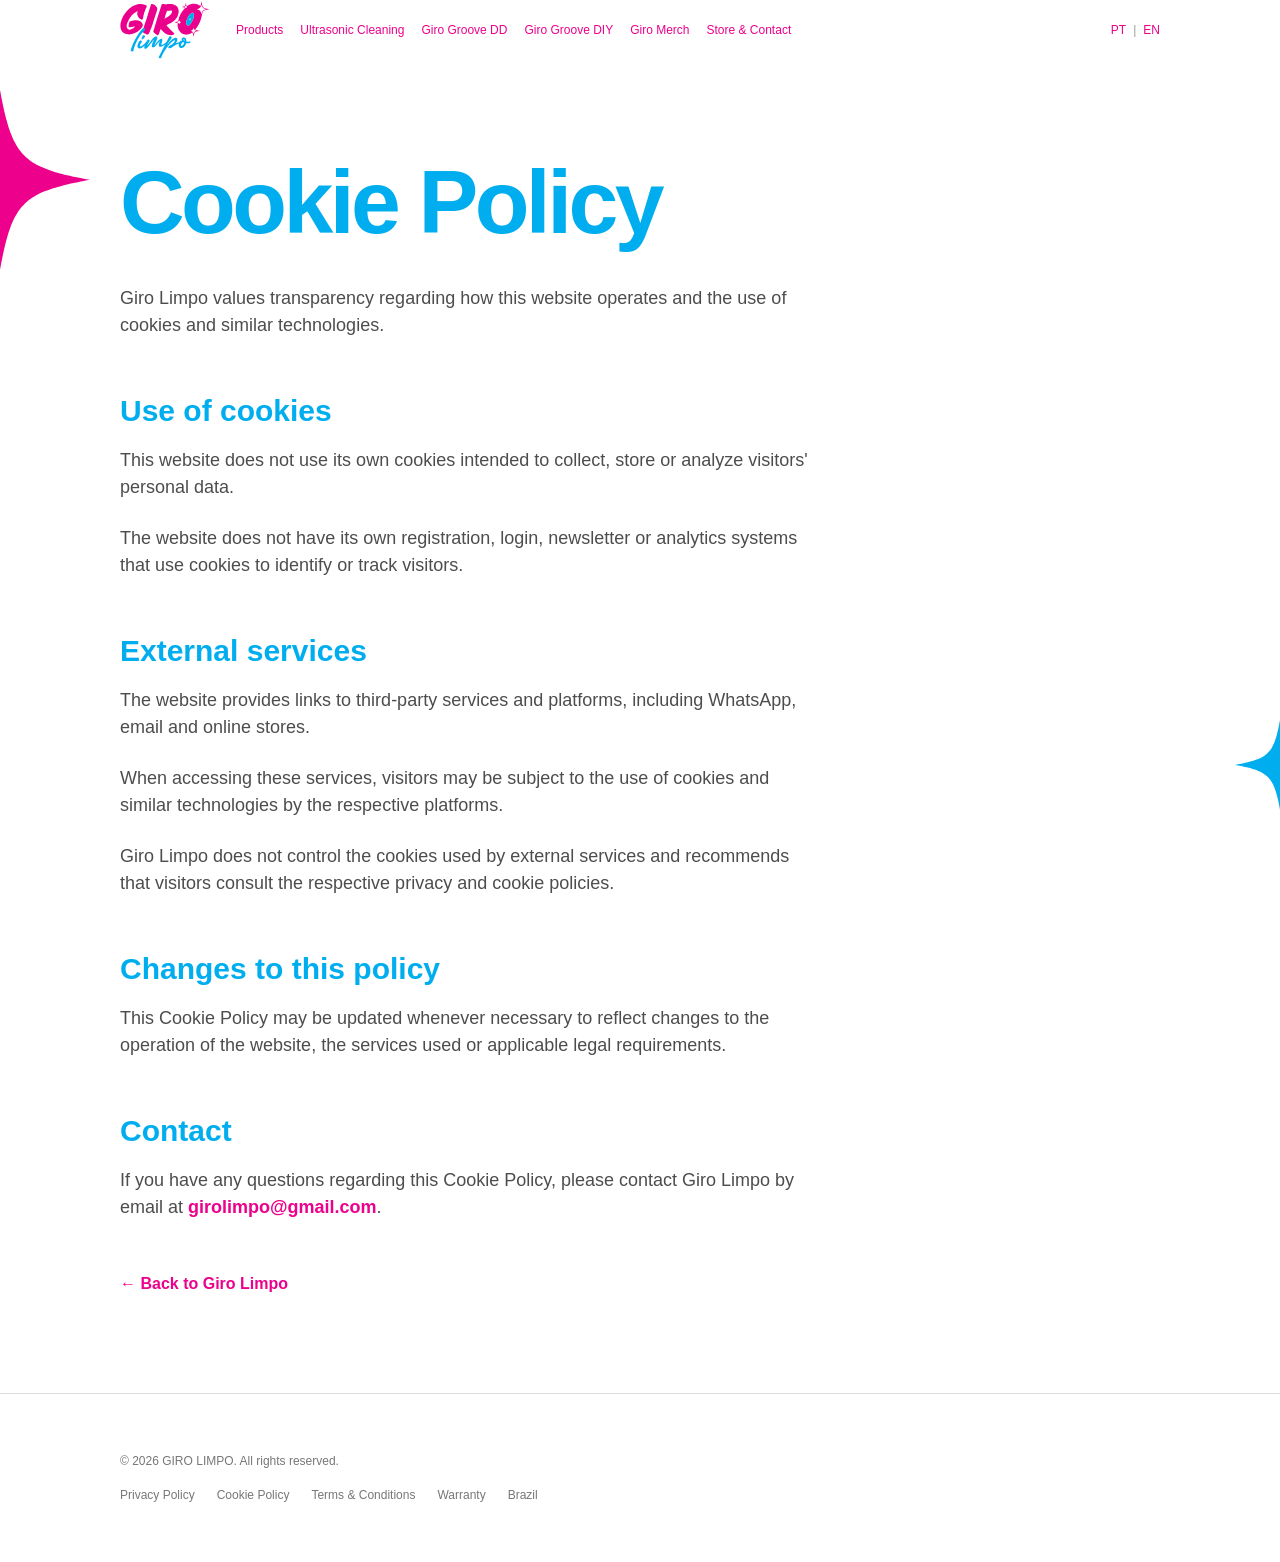
==== cookies-en.html @ 2793e842 "Add files via upload" ====
<!DOCTYPE html>

<html lang="en">

<head>
    <meta charset="UTF-8">
    <meta name="viewport" content="width=device-width, initial-scale=1.0">

<title>Cookie Policy — Giro Limpo</title>

<meta name="description" content="Cookie Policy of Giro Limpo.">

<link rel="stylesheet" href="css/style.css">

<style>

    .legal-page {
        width: 100%;
        max-width: 1200px;
        margin: 0;
        padding: 100px 120px;
    }

    .legal-page h1 {
        margin: 0 0 40px;
        color: #00AEEF;
        font-size: clamp(40px, 7vw, 100px);
        font-weight: 700;
        line-height: 0.95;
        letter-spacing: -0.04em;
    }

    .legal-page h2 {
        margin: 55px 0 20px;
        color: #00AEEF;
        font-size: 30px;
        font-weight: 700;
        line-height: 1.1;
    }

    .legal-page p {
        max-width: 700px;
        margin: 0 0 24px;
        color: #4d4d4d;
        font-size: 18px;
        font-weight: 400;
        line-height: 1.5;
    }

    .legal-page a {
        color: #EC008C;
        text-decoration: none;
        font-weight: 700;
    }

    .legal-page a:hover {
        color: #00AEEF;
    }

    .legal-back {
        display: inline-block;
        margin-top: 30px;
        color: #EC008C;
        font-size: 16px;
        font-weight: 700;
        text-decoration: none;
    }

    @media (max-width: 1200px) {

        .legal-page {
            padding: 80px 40px;
        }

    }

    @media (max-width: 600px) {

        .legal-page {
            padding: 60px 18px;
        }

        .legal-page h1 {
            font-size: clamp(40px, 14vw, 70px);
        }

        .legal-page h2 {
            font-size: 25px;
        }

        .legal-page p {
            font-size: 16px;
        }

    }

</style>

</head>

<body>

<div class="giro-stars" aria-hidden="true">
    <div class="giro-star giro-star-1"></div>
    <div class="giro-star giro-star-2"></div>
</div>

<header class="site-header">

<div class="header-left">

<a href="index-en.html" class="logo" aria-label="Giro Limpo">
    <img src="img/logo.svg" alt="Giro Limpo">
</a>

<nav class="main-nav">


<a href="index-en.html#produtos">Products</a>
<a href="index-en.html#ultrassom">Ultrasonic Cleaning</a>
<a href="index-en.html#giro-groove-dd">Giro Groove DD</a>
<a href="index-en.html#giro-groove-diy">Giro Groove DIY</a>
<a href="index-en.html#giro-merch">Giro Merch</a>
<a href="index-en.html#loja-contato">Store & Contact</a>


</nav>

</div>

<div class="language-switch">

<a href="cookies.html">PT</a> <span>|</span> <a href="cookies-en.html">EN</a>

</div>

</header>

<main>

<section class="legal-page">

<h1>Cookie Policy</h1>

<p>
    Giro Limpo values transparency regarding how this website
    operates and the use of cookies and similar technologies.
</p>

<h2>Use of cookies</h2>

<p>
    This website does not use its own cookies intended to collect,
    store or analyze visitors' personal data.
</p>

<p>
    The website does not have its own registration, login,
    newsletter or analytics systems that use cookies to identify
    or track visitors.
</p>

<h2>External services</h2>

<p>
    The website provides links to third-party services and
    platforms, including WhatsApp, email and online stores.
</p>

<p>
    When accessing these services, visitors may be subject to
    the use of cookies and similar technologies by the respective
    platforms.
</p>

<p>
    Giro Limpo does not control the cookies used by external
    services and recommends that visitors consult the respective
    privacy and cookie policies.
</p>

<h2>Changes to this policy</h2>

<p>
    This Cookie Policy may be updated whenever necessary to reflect
    changes to the operation of the website, the services used or
    applicable legal requirements.
</p>

<h2>Contact</h2>

<p>
    If you have any questions regarding this Cookie Policy,
    please contact Giro Limpo by email at
    <a href="mailto:girolimpo@gmail.com">girolimpo@gmail.com</a>.
</p>

<a href="index-en.html" class="legal-back">
    ← Back to Giro Limpo
</a>

</section>

</main>

<footer class="site-footer">

<p>
    © 2026 GIRO LIMPO. All rights reserved.
</p>

<div class="footer-links">

<a href="privacy.html">Privacy Policy</a> <a href="cookies-en.html">Cookie Policy</a> <a href="terms.html">Terms & Conditions</a> <a href="warranty.html">Warranty</a>

<span>Brazil</span>

</div>

</footer>

</body>

</html>
---- css/style.css ----
* {
  box-sizing: border-box;
}

html {
  scroll-behavior: smooth;
  width: 100%;
  max-width: 100%;
  overflow-x: hidden;
}

body {
  margin: 0;
  padding: 60px 0 0 0;
  width: 100%;
  max-width: 100%;
  background: #ffffff;
  color: #333333;
  font-family: Arial, Helvetica, sans-serif;
  overflow-x: hidden;
}


/* =========================================================
   CABEÇALHO — DESKTOP
   ========================================================= */

.site-header {
  position: fixed;
  top: 0;
  left: 0;
  z-index: 1000;
  width: 100%;
  height: 60px;
  display: flex;
  align-items: center;
  padding: 0 120px;
  background: #ffffff;
}

.logo {
  width: 90px;
  height: 34px;
  display: flex;
  align-items: center;
  flex-shrink: 0;
}

.logo img {
  display: block;
  width: 100%;
  height: auto;
}

.header-left {
  display: flex;
  align-items: center;
  min-width: 0;
  max-width: 100%;
}

.main-nav {
  display: flex;
  align-items: center;
  gap: 17px;
  margin-left: 26px;
  white-space: nowrap;
  min-width: 0;
  max-width: 100%;
}

.main-nav a {
  color: #EC008C;
  text-decoration: none;
  font-size: 12px;
  font-weight: 400;
  line-height: 1;
  white-space: nowrap;
  transition: color 0.2s ease;
}

.main-nav a:hover {
  color: #00AEEF;
}

.language-switch {
  margin-left: auto;
  display: flex;
  align-items: center;
  gap: 7px;
  white-space: nowrap;
  flex-shrink: 0;
}

.language-switch a {
  color: #EC008C;
  text-decoration: none;
  font-size: 12px;
  font-weight: 400;
}

.language-switch span {
  color: #999999;
  font-size: 12px;
}

.language-switch a:hover {
  color: #00AEEF;
}


/* =========================================================
   SEÇÕES GERAIS
   ========================================================= */

.site-section {
  width: 100%;
  min-height: 100vh;
  scroll-margin-top: 60px;
}

.video-placeholder,
.hero-video {
  width: 100%;
  max-width: 100%;
  aspect-ratio: 16 / 9;
  height: auto;
  display: block;
  background: #ffffff;
}

.hero-video {
  object-fit: contain;
}

.video-placeholder {
  position: relative;
  overflow: hidden;
}

.video-placeholder img {
  display: block;
  width: 100%;
  height: 100%;
  object-fit: cover;
  object-position: center;
  margin: 0;
  padding: 0;
}

.section-content {
  width: 100%;
  max-width: 1200px;
  margin: 0;
  padding: 100px 120px;
}

.section-content h2 {
  margin: 0 0 24px;
  color: #00AEEF;
  font-size: clamp(40px, 7vw, 100px);
  font-weight: 700;
  line-height: 0.95;
  letter-spacing: -0.04em;
}

.section-content p {
  max-width: 700px;
  margin: 0 0 24px;
  color: #4d4d4d !important;
  font-size: 20px;
  font-weight: 400;
  line-height: 1.5;
}


/* =========================================================
   PRODUTOS
   ========================================================= */

.products-grid {
  width: 100%;
  display: grid;
  grid-template-columns: repeat(4, 1fr);
  gap: 40px;
  margin-top: 70px;
}

.product-card {
  min-width: 0;
  width: 100%;
}

.product-photo {
  width: 100%;
  aspect-ratio: 1 / 1;
  display: flex;
  align-items: center;
  justify-content: center;
  overflow: hidden;
  background: #ffffff;
}

.product-photo img {
  display: block;
  width: 100%;
  height: 100%;
  max-width: 100%;
  max-height: 100%;
  object-fit: contain;
  object-position: center;
  margin: 0;
  padding: 0;
}

.product-card h3 {
  margin: 24px 0 6px;
  color: #00AEEF;
  font-size: 24px;
  font-weight: 700;
  line-height: 1;
}

.product-size {
  display: block;
  margin-bottom: 14px;
  color: #777777;
  font-size: 13px;
  font-weight: 400;
}

.product-card p {
  max-width: none;
  margin: 0;
  color: #4d4d4d !important;
  font-size: 16px;
  font-weight: 400;
  line-height: 1.45;
}

.product-tip {
  width: 100%;
  background: #EC008C;
  color: #ffffff;
}

.product-tip-content {
  width: 100%;
  max-width: 1200px;
  margin: 0;
  padding: 40px 120px;
  display: flex;
  align-items: center;
  gap: 30px;
}

.product-tip-content strong {
  flex-shrink: 0;
  font-size: 18px;
  font-weight: 700;
  letter-spacing: 0.04em;
}

.product-tip-content span {
  font-size: 18px;
  font-weight: 400;
  line-height: 1.4;
}


/* =========================================================
   PLACEHOLDERS
   ========================================================= */

.photo-placeholder,
.downloads-placeholder,
.support-placeholder,
.links-placeholder {
  width: 100%;
  min-height: 300px;
  margin-top: 60px;
  display: flex;
  align-items: center;
  justify-content: center;
  background: #eeeeee;
  color: #777777;
  font-size: 14px;
  font-weight: 400;
  letter-spacing: 0.06em;
}


/* =========================================================
   RODAPÉ
   ========================================================= */

.site-footer {
  padding: 60px 120px;
  color: #333333;
  border-top: 1px solid #dddddd;
}

.site-footer p {
  margin: 0 0 20px;
  color: #777777;
  font-size: 12px;
  font-weight: 400;
}

.footer-links {
  display: flex;
  align-items: center;
  gap: 22px;
  flex-wrap: wrap;
}

.footer-links a,
.footer-links span {
  color: #777777;
  text-decoration: none;
  font-size: 12px;
  font-weight: 400;
}

.footer-links a:hover {
  color: #EC008C;
}


/* =========================================================
   GIRO GROOVE DD
   NÃO ALTERAR
   ========================================================= */

.dd-wide-image {
  width: 100%;
  max-width: none;
  margin: 0;
  padding: 0;
  overflow: hidden;
}

.dd-wide-image img {
  display: block;
  width: 100%;
  height: auto;
  margin: 0;
  padding: 0;
}

.dd-content {
  padding-top: 100px;
}

.dd-text {
  width: 100%;
}

.dd-text p {
  max-width: 700px;
  margin: 0 0 24px;
  color: #4d4d4d !important;
  font-size: 20px;
  font-weight: 400;
  line-height: 1.5;
}

.dd-text .dd-highlight {
  margin-top: 40px;
  margin-bottom: 32px;
  color: #00AEEF !important;
  font-size: 30px;
  font-weight: 700;
  line-height: 1.15;
}


/* =========================================================
   GIRO GROOVE DIY
   ========================================================= */

.diy-content {
  padding-bottom: 110px;
}

.diy-text {
  width: 100%;
  margin-top: 55px;
}

.diy-text p {
  max-width: 700px;
  margin: 0 0 24px;
  color: #4d4d4d !important;
  font-size: 20px;
  font-weight: 400;
  line-height: 1.5;
}

.diy-actions {
  width: 100%;
  max-width: 700px;
  margin-top: 55px;
  display: flex;
  flex-direction: column;
  gap: 14px;
}


/* =========================================================
   BOTÕES PRINCIPAIS DIY
   ========================================================= */

.diy-button {
  display: inline-flex;
  align-items: center;
  justify-content: center;
  min-height: 52px;
  padding: 14px 22px;
  background: #EC008C;
  color: #ffffff;
  text-decoration: none;
  font-family: Arial, Helvetica, sans-serif;
  font-size: 16px;
  font-weight: 700;
  line-height: 1.3;
  border: 0;
  border-radius: 0;
  cursor: pointer;
  transition: background 0.2s ease;
}

.diy-button:hover {
  background: #00AEEF;
}


/* =========================================================
   ÁREA DE APOIO
   ========================================================= */

.diy-support {
  width: 100%;
  max-width: 700px;
  margin-top: 90px;
}

.diy-support h3,
.diy-license h3 {
  margin: 0 0 20px;
  color: #00AEEF;
  font-size: 30px;
  font-weight: 700;
  line-height: 1.1;
}

.diy-support p,
.diy-license p {
  max-width: 700px;
  margin: 0 0 24px;
  color: #4d4d4d !important;
  font-size: 18px;
  font-weight: 400;
  line-height: 1.5;
}


/* =========================================================
   PIX + PAYPAL
   ========================================================= */

.diy-donation {
  width: 100%;
  display: flex;
  align-items: flex-start;
  gap: 40px;
  margin-top: 40px;
}

.donation-item {
  min-width: 0;
  flex: 0 0 auto;
}

.donation-item strong {
  display: block;
  margin-bottom: 12px;
  color: #EC008C;
  font-size: 20px;
  font-weight: 700;
}


/* =========================================================
   PIX
   ========================================================= */

.pix-copy {
  display: flex;
  align-items: stretch;
  width: max-content;
  max-width: 100%;
  margin-top: 18px;
}

.pix-copy span {
  min-width: 0;
  max-width: 280px;
  padding: 14px;
  background: #eeeeee;
  color: #555555;
  font-size: 13px;
  line-height: 1.3;
  overflow-wrap: anywhere;
}

.pix-copy button {
  flex-shrink: 0;
  min-height: 52px;
  height: 52px;
  padding: 14px 22px;
  border: 0;
  background: #EC008C;
  color: #ffffff;
  font-family: Arial, Helvetica, sans-serif;
  font-size: 16px;
  font-weight: 700;
  line-height: 1.3;
  cursor: pointer;
  white-space: nowrap;
}

.pix-copy button:hover {
  background: #00AEEF;
}


/* =========================================================
   PAYPAL
   ========================================================= */

.diy-paypal-button {
  display: inline-flex;
  align-items: center;
  justify-content: center;
  width: max-content;
  min-width: 0;
  height: 52px;
  min-height: 52px;
  margin-top: 18px;
  padding: 14px 22px;
  background: #EC008C;
  color: #ffffff;
  text-decoration: none;
  font-family: Arial, Helvetica, sans-serif;
  font-size: 16px;
  font-weight: 700;
  line-height: 1.3;
  border: 0;
  border-radius: 0;
  white-space: nowrap;
  cursor: pointer;
  transition: background 0.2s ease;
}

.diy-paypal-button:hover {
  background: #00AEEF;
}


/* =========================================================
   LICENÇA
   ========================================================= */

.diy-license {
  width: 100%;
  max-width: 700px;
  margin-top: 90px;
  padding-top: 50px;
  border-top: 1px solid #dddddd;
}

.diy-license-link {
  display: inline-block;
  color: #EC008C;
  text-decoration: none;
  font-size: 16px;
  font-weight: 700;
}

.diy-license-link:hover {
  color: #00AEEF;
}


/* =========================================================
   GIRO MERCH
   ========================================================= */

.merch-section {
  background: #EC008C;
  color: #ffffff;
}

.merch-section .section-content {
  color: #ffffff;
}

.merch-section h2 {
  color: #ffffff;
}

.merch-section > .section-content > p {
  color: #ffffff !important;
}


/* TEXTO DO GIRO MERCH SEMPRE BRANCO */

.merch-section p {
  color: #ffffff !important;
}

.merch-grid {
  width: 100%;
  display: grid;
  grid-template-columns: repeat(3, 1fr);
  gap: 40px;
  margin-top: 70px;
}

.merch-card {
  min-width: 0;
  width: 100%;
}

.merch-photo {
  width: 100%;
  aspect-ratio: 1 / 1;
  display: flex;
  align-items: center;
  justify-content: center;
  overflow: hidden;
  background: #EC008C;
}

.merch-photo img {
  display: block;
  width: 100%;
  height: 100%;
  max-width: 100%;
  max-height: 100%;
  object-fit: contain;
  object-position: center;
  margin: 0;
  padding: 0;
}

.merch-card h3 {
  margin: 24px 0 0;
  color: #ffffff;
  font-size: 24px;
  font-weight: 700;
  line-height: 1.05;
}


/* =========================================================
   LOJA E CONTATO
   ========================================================= */

.contact-section {
  background: #00AEEF;
  color: #ffffff;
}

.contact-section .section-content {
  color: #ffffff;
}

.contact-section h2 {
  color: #ffffff;
}

.contact-intro {
  color: #ffffff !important;
}

.contact-list {
  width: 100%;
  max-width: 900px;
  margin-top: 60px;
  display: flex;
  flex-direction: column;
  gap: 34px;
}

.contact-item {
  display: flex;
  align-items: flex-start;
  gap: 20px;
}

.contact-icon {
  width: 30px;
  height: 30px;
  flex: 0 0 30px;
  display: flex;
  align-items: center;
  justify-content: center;
}

.contact-icon img {
  display: block;
  width: auto;
  height: 28px;
  max-width: 30px;
  object-fit: contain;
}

.contact-info {
  min-width: 0;
}

.contact-info strong {
  display: block;
  margin: 0 0 7px;
  color: #ffffff !important;
  font-size: 18px;
  font-weight: 700;
  line-height: 1.2;
}

.contact-info a,
.contact-info span {
  color: #ffffff !important;
  font-size: 18px;
  font-weight: 400;
  line-height: 1.5;
}

.contact-info a {
  text-decoration: none;
}

.contact-info a:hover {
  text-decoration: underline;
}

.contact-address {
  display: block;
  color: #ffffff !important;
  font-size: 18px;
  font-weight: 400;
  line-height: 1.5;
}

.contact-address strong {
  margin-bottom: 7px;
  color: #ffffff !important;
}


/* =========================================================
   LOJAS ONLINE
   ========================================================= */

.contact-links {
  display: flex;
  align-items: center;
  gap: 22px;
  flex-wrap: wrap;
}

.contact-links a {
  display: inline-flex;
  align-items: center;
}

.contact-links img {
  display: block;
  width: auto;
  height: 30px;
  max-width: none;
  object-fit: contain;
  transition: opacity 0.2s ease;
}

.contact-links a:hover img {
  opacity: 0.75;
}


/* =========================================================
   AJUSTES FINAIS SOLICITADOS
   ========================================================= */

.loja-contato-section > .section-content > p {
  color: #ffffff !important;
  font-size: 20px;
  font-weight: 400;
  line-height: 1.5;
}

.physical-stores h3 {
  color: #ffffff !important;
  font-size: 30px;
  font-weight: 700;
  line-height: 1.1;
}

.physical-store strong {
  color: #ffffff !important;
  font-size: 18px;
  font-weight: 700;
  line-height: 1.2;
}

.physical-store p {
  color: #ffffff !important;
  font-size: 17px;
  font-weight: 400;
  line-height: 1.5;
}


/* =========================================================
   ESTRELAS GIRO LIMPO
   ========================================================= */

.giro-stars {
  position: fixed;
  inset: 0;
  z-index: 5;
  pointer-events: none;
  overflow: hidden;
}

.giro-star {
  position: absolute;

  background-color: #EC008C;

  -webkit-mask-repeat: no-repeat;
  mask-repeat: no-repeat;

  -webkit-mask-position: center;
  mask-position: center;

  -webkit-mask-size: contain;
  mask-size: contain;

  animation: giro-star-color 12s ease-in-out infinite alternate;
}


/* ESTRELA MAIOR */

.giro-star-1 {
  width: 180px;
  height: 180px;

  left: -90px;
  top: 10%;

  -webkit-mask-image: url("../img/estrela1.svg");
  mask-image: url("../img/estrela1.svg");
}


/* ESTRELA MENOR */

.giro-star-2 {
  width: 90px;
  height: 90px;

  right: -45px;
  top: 80%;

  background-color: #00AEEF;

  -webkit-mask-image: url("../img/estrela2.svg");
  mask-image: url("../img/estrela2.svg");

  animation-delay: -6s;
}


/* MAGENTA ⇄ CIANO */

@keyframes giro-star-color {

  0% {
    background-color: #EC008C;
  }

  100% {
    background-color: #00AEEF;
  }

}


/* RESPEITA PREFERÊNCIA POR MENOS ANIMAÇÃO */

@media (prefers-reduced-motion: reduce) {

  .giro-star {
    animation: none;
  }

}


/* =========================================================
   RESPONSIVE — ATÉ 1200px
   ========================================================= */

@media (max-width: 1200px) {

  .site-header {
    padding: 0 40px;
  }

  .logo {
    width: 75px;
  }

  .main-nav {
    gap: 13px;
    margin-left: 20px;
  }

  .main-nav a {
    font-size: 12px;
  }

  .section-content {
    padding: 80px 40px;
  }

  .products-grid {
    gap: 25px;
  }

  .product-tip-content {
    padding: 40px;
  }

  .site-footer {
    padding: 60px 40px;
  }

}


/* =========================================================
   TABLET
   =========================================================

   IMPORTANTE:

   O TABLET CONTINUA COM O MESMO MENU HORIZONTAL
   DO DESKTOP.

   NÃO transformar em menu de duas linhas aqui.

   A mudança para duas linhas acontece SOMENTE
   no MOBILE, abaixo de 600px.

   ========================================================= */

@media (max-width: 1000px) {

  body {
    padding-top: 60px;
  }

  .site-header {
    height: 60px;
    padding: 0 30px;
    display: flex;
    align-items: center;
  }

  .header-left {
    width: auto;
    height: auto;
    display: flex;
    align-items: center;
    min-width: 0;
  }

  .logo {
    width: 65px;
    height: 34px;
    flex-shrink: 0;
  }

  .main-nav {
    display: flex;
    align-items: center;
    gap: 13px;
    margin-left: 20px;
    width: auto;
    height: auto;
    padding: 0;
    grid-template-columns: none;
    grid-template-rows: none;
    white-space: nowrap;
    overflow: visible;
  }

  .main-nav a {
    font-size: 12px;
    line-height: 1;
    text-align: left;
    white-space: nowrap;
  }

  .language-switch {
    position: static;
    margin-left: auto;
    height: auto;
  }

  .site-section {
    scroll-margin-top: 60px;
  }

  .video-placeholder,
  .hero-video {
    width: 100%;
    max-width: 100%;
    aspect-ratio: 16 / 9;
    height: auto;
  }

  .section-content {
    padding: 70px 30px;
  }

  .products-grid {
    grid-template-columns: repeat(2, 1fr);
    gap: 40px 25px;
  }

  .site-footer {
    padding: 50px 30px;
  }

  .diy-donation {
    gap: 30px;
  }


  /* =========================================================
     ESTRELAS — TABLET

     ALTERE SOMENTE ESTES DOIS VALORES.

     ESTRELA 1 = maior
     ESTRELA 2 = menor

     Quanto MAIOR o percentual,
     mais para BAIXO a estrela ficará.

     EXEMPLO:

     top: 20%;
     top: 60%;

     ========================================================= */

  .giro-star-1 {
    top: 8%; /* ← ALTERE AQUI A ALTURA DA ESTRELA MAIOR */
  }

  .giro-star-2 {
    top: 56%; /* ← ALTERE AQUI A ALTURA DA ESTRELA MENOR */
  }

}


/* =========================================================
   MOBILE
   NÃO ALTERAR A DISPOSIÇÃO
   ========================================================= */

@media (max-width: 600px) {

  body {
    padding-top: 98px;
  }

  .site-header {
    height: 98px;
    padding: 0 18px;
    display: block;
  }

  .header-left {
    width: 100%;
    height: 98px;
    display: grid;
    grid-template-columns: 55px 1fr;
    grid-template-rows: 44px 54px;
    column-gap: 14px;
    align-items: center;
  }

  .logo {
    width: 55px;
    height: 30px;
    grid-column: 1;
    grid-row: 1;
  }

  .language-switch {
    position: absolute;
    top: 12px;
    right: 18px;
    margin-left: 0;
    height: auto;
  }

  .main-nav {
    grid-column: 1 / 3;
    grid-row: 2;

    width: 100%;
    height: 54px;

    margin: 0;
    padding: 0;

    display: grid;

    grid-template-columns: repeat(3, 1fr);
    grid-template-rows: repeat(2, 27px);

    column-gap: 8px;
    row-gap: 0;

    align-items: center;

    overflow: visible;
    white-space: nowrap;
  }

  .main-nav a {
    font-size: 11px;
    line-height: 1.1;
    text-align: center;
    white-space: nowrap;
  }

  .site-section {
    scroll-margin-top: 98px;
  }

  .video-placeholder,
  .hero-video {
    width: 100%;
    max-width: 100%;
    aspect-ratio: 16 / 9;
    height: auto;
  }

  .section-content {
    padding: 60px 18px;
  }

  .section-content h2 {
    font-size: clamp(40px, 14vw, 70px);
  }

  .section-content p {
    font-size: 16px;
  }

  .products-grid {
    grid-template-columns: 1fr;
    gap: 50px;
  }

  .product-tip-content {
    padding: 35px 18px;
    display: block;
  }

  .product-tip-content strong {
    display: block;
    margin-bottom: 10px;
  }

  .product-tip-content span {
    font-size: 16px;
  }

  .site-footer {
    padding: 50px 18px;
  }

  .footer-links {
    gap: 12px 18px;
  }


  /* =========================================================
     GIRO GROOVE DD
     ========================================================= */

  .dd-content {
    padding-top: 60px;
  }

  .dd-text p {
    font-size: 16px;
  }

  .dd-text .dd-highlight {
    font-size: 23px;
  }


  /* =========================================================
     GIRO GROOVE DIY
     ========================================================= */

  .diy-content {
    padding-bottom: 70px;
  }

  .diy-text {
    margin-top: 40px;
  }

  .diy-text p {
    font-size: 16px;
  }

  .diy-actions {
    margin-top: 40px;
  }

  .diy-button {
    width: 100%;
    min-height: 52px;
    font-size: 15px;
    text-align: center;
  }

  .diy-support {
    margin-top: 65px;
  }

  .diy-support h3,
  .diy-license h3 {
    font-size: 25px;
  }

  .diy-support p,
  .diy-license p {
    font-size: 16px;
  }


  /* =========================================================
     PIX + PAYPAL
     ========================================================= */

  .diy-donation {
    width: 100%;
    display: flex;
    flex-direction: column;
    align-items: flex-start;
    gap: 45px;
    margin-top: 30px;
  }

  .donation-item {
    width: 100%;
  }

  .pix-copy {
    width: 100%;
    display: flex;
    flex-direction: column;
    margin-top: 18px;
  }

  .pix-copy span {
    width: 100%;
    max-width: none;
    display: block;
  }

  .pix-copy button {
    width: max-content;
    align-self: flex-start;
    min-height: 52px;
    height: 52px;
    padding: 14px 22px;
    font-size: 16px;
  }

  .diy-paypal-button {
    display: inline-flex;
    width: max-content;
    min-width: 0;
    height: 52px;
    min-height: 52px;
    margin-top: 18px;
    padding: 14px 22px;
    font-size: 16px;
    flex: 0 0 auto;
  }


  /* =========================================================
     GIRO MERCH
     ========================================================= */

  .merch-grid {
    grid-template-columns: 1fr;
    gap: 50px;
  }

  .merch-card h3 {
    font-size: 23px;
  }


  /* =========================================================
     LOJA E CONTATO
     ========================================================= */

  .contact-list {
    margin-top: 45px;
    gap: 30px;
  }

  .contact-item {
    gap: 15px;
  }

  .contact-icon {
    width: 30px;
    height: 30px;
    flex-basis: 30px;
  }

  .contact-icon img {
    height: 26px;
    max-width: 30px;
  }

  .contact-info strong {
    font-size: 17px;
    color: #ffffff !important;
  }

  .contact-info a,
  .contact-info span {
    font-size: 15px;
    color: #ffffff !important;
  }

  .contact-address {
    font-size: 15px;
    color: #ffffff !important;
  }

  .contact-address strong {
    color: #ffffff !important;
  }


  /* =========================================================
     LOGOS DAS LOJAS ONLINE
     ========================================================= */

  .contact-links {
    flex-direction: column;
    align-items: flex-start;
    gap: 20px;
  }

  .contact-links a {
    width: auto;
    display: inline-flex;
    align-items: center;
  }

  .contact-links img {
    height: 30px;
    width: auto;
    max-width: none;
  }


  /* =========================================================
     LOJAS FÍSICAS
     ========================================================= */

  .loja-contato-section > .section-content > p {
    color: #ffffff !important;
    font-size: 16px;
    line-height: 1.5;
  }

  .physical-stores h3 {
    color: #ffffff !important;
    font-size: 25px;
    line-height: 1.1;
  }

  .physical-store strong {
    color: #ffffff !important;
    font-size: 17px;
    line-height: 1.2;
  }

  .physical-store p {
    color: #ffffff !important;
    font-size: 15px;
    line-height: 1.5;
  }


  /* =========================================================
     LICENÇA
     ========================================================= */

  .diy-license {
    margin-top: 65px;
    padding-top: 35px;
  }


  /* =========================================================
     ESTRELAS — MOBILE
     NÃO ALTERAR — JÁ ESTÁ CORRETO
     ========================================================= */

  .giro-star-1 {
    width: 120px;
    height: 120px;

    left: -60px;
    top: 12%;
  }

  .giro-star-2 {
    width: 60px;
    height: 60px;

    right: -30px;
    top: 38%;
  }

}
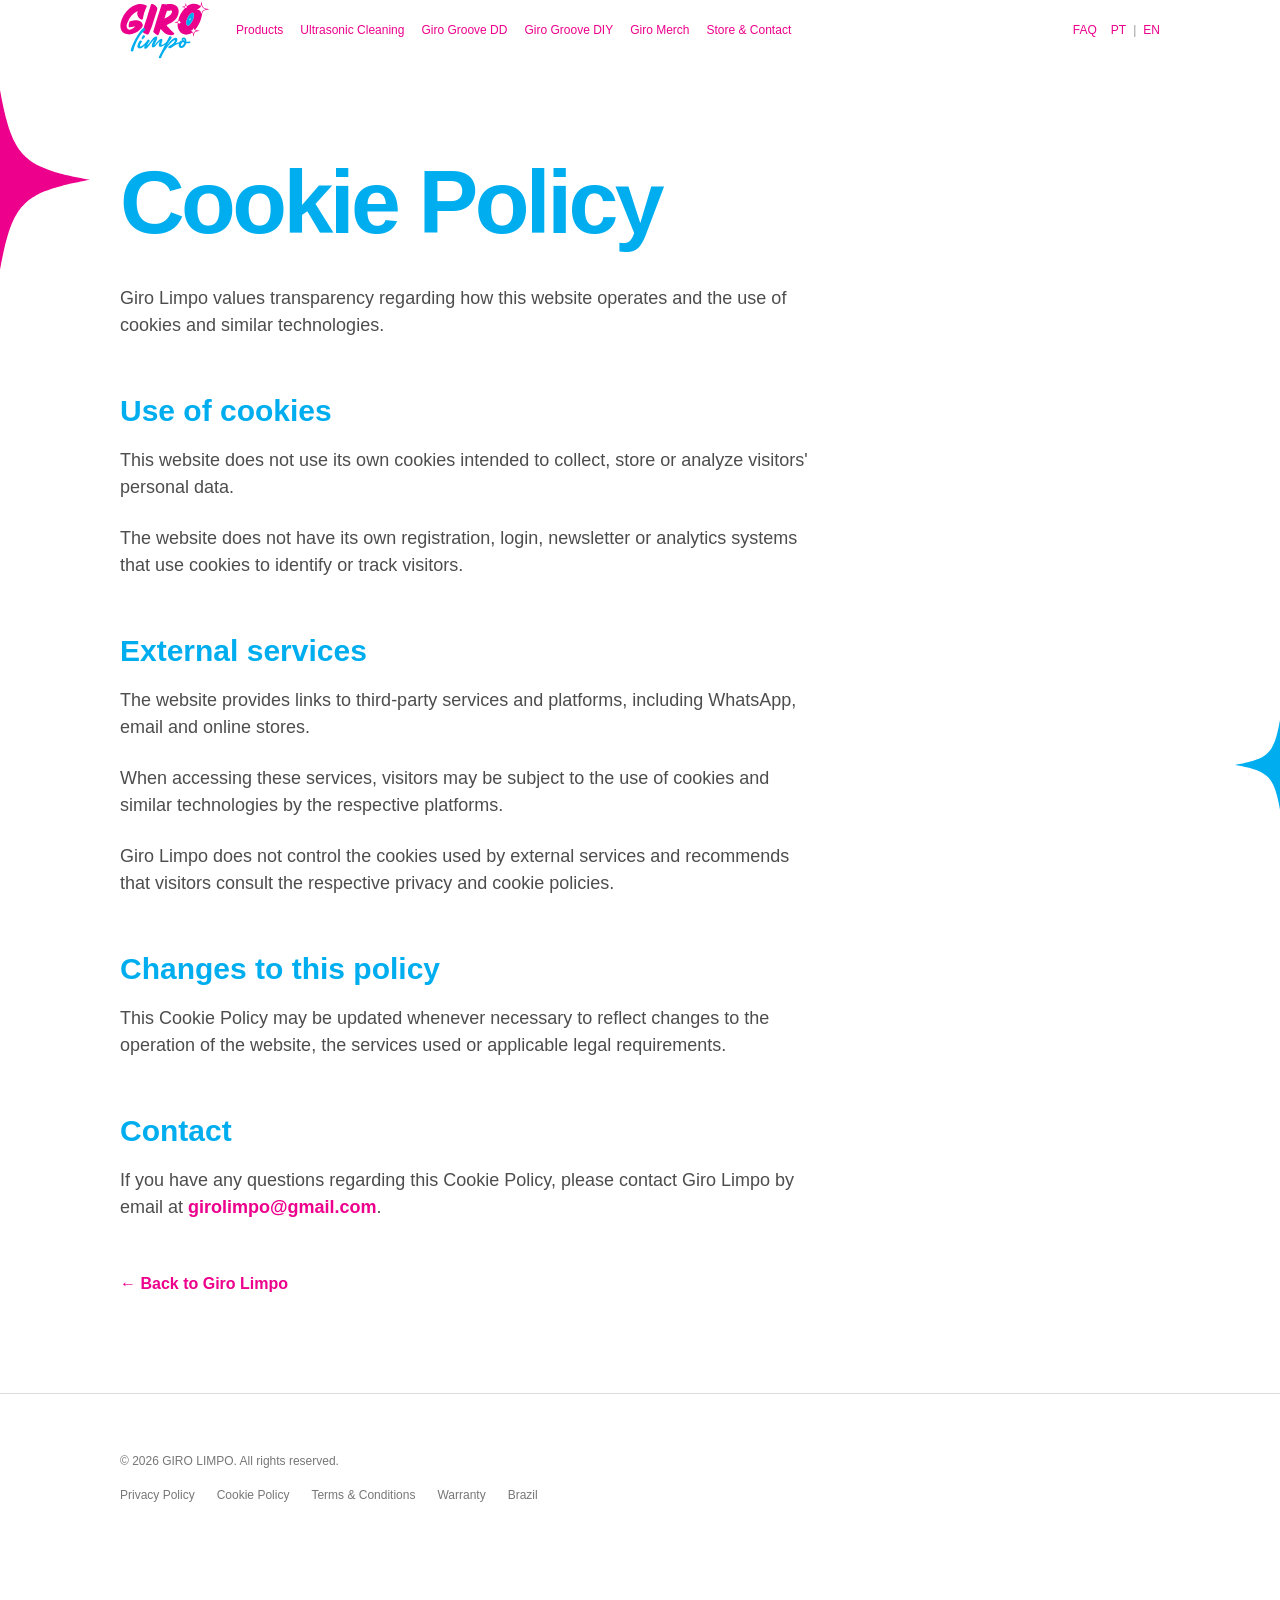
==== commit 20856f0c: "Add files via upload" ====
--- a/cookies-en.html
+++ b/cookies-en.html
@@ -129,7 +129,8 @@
 </div>
 
 <div class="language-switch">
-
+<a href="faqen.html" class="faq-link">FAQ</a>
+<span class="header-separator"></span>
 <a href="cookies.html">PT</a> <span>|</span> <a href="cookies-en.html">EN</a>
 
 </div>
@@ -219,6 +220,23 @@
 
 </footer>
 
+
+<a
+    href="https://wa.me/5562991513022"
+    class="whatsapp-float"
+    target="_blank"
+    rel="noopener"
+    aria-label="Falar com a Giro Limpo pelo WhatsApp"
+>
+
+    <img
+        src="img/whatsapp.svg"
+        alt="WhatsApp"
+    >
+
+</a>
+
+
 </body>
 
 </html>
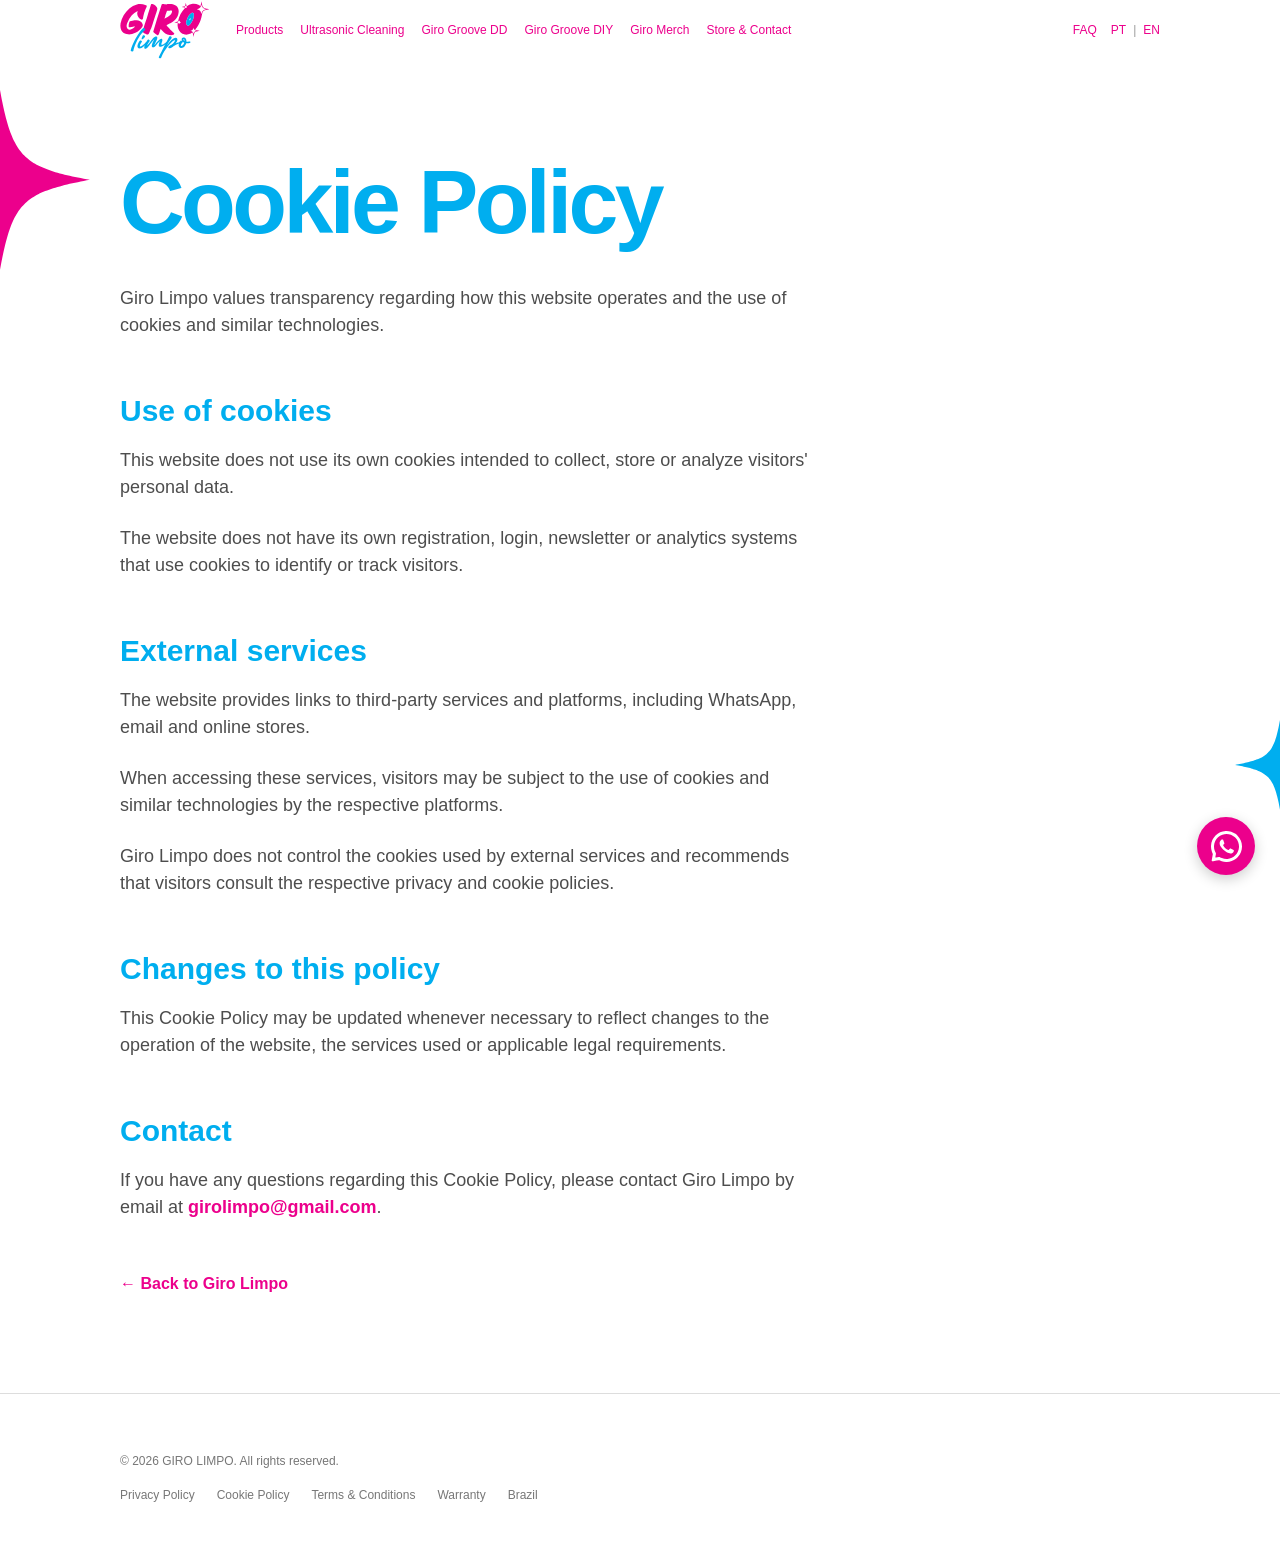
==== commit 4647d109: "Add files via upload" ====
--- a/cookies-en.html
+++ b/cookies-en.html
@@ -9,7 +9,7 @@
 <title>Cookie Policy — Giro Limpo</title>
 
 <meta name="description" content="Cookie Policy of Giro Limpo.">
-
+<link rel="icon" type="image/png" href="img/favicon.png">
 <link rel="stylesheet" href="css/style.css">
 
 <style>
--- a/css/style.css
+++ b/css/style.css
@@ -1,1003 +1,1104 @@
 * {
   box-sizing: border-box;
-}
+  }
 
 html {
-  scroll-behavior: smooth;
-  width: 100%;
-  max-width: 100%;
-  overflow-x: hidden;
+scroll-behavior: smooth;
+width: 100%;
+max-width: 100%;
+overflow-x: hidden;
 }
 
 body {
-  margin: 0;
-  padding: 60px 0 0 0;
-  width: 100%;
-  max-width: 100%;
-  background: #ffffff;
-  color: #333333;
-  font-family: Arial, Helvetica, sans-serif;
-  overflow-x: hidden;
-}
-
-
-/* =========================================================
-   CABEÇALHO — DESKTOP
-   ========================================================= */
+margin: 0;
+padding: 60px 0 0 0;
+width: 100%;
+max-width: 100%;
+background: #ffffff;
+color: #333333;
+font-family: Arial, Helvetica, sans-serif;
+overflow-x: hidden;
+}
+
+/* =========================================================
+CABEÇALHO — DESKTOP
+========================================================= */
 
 .site-header {
-  position: fixed;
-  top: 0;
-  left: 0;
-  z-index: 1000;
-  width: 100%;
-  height: 60px;
-  display: flex;
-  align-items: center;
-  padding: 0 120px;
-  background: #ffffff;
+position: fixed;
+top: 0;
+left: 0;
+z-index: 1000;
+width: 100%;
+height: 60px;
+display: flex;
+align-items: center;
+padding: 0 120px;
+background: #ffffff;
 }
 
 .logo {
-  width: 90px;
-  height: 34px;
-  display: flex;
-  align-items: center;
-  flex-shrink: 0;
+width: 90px;
+height: 34px;
+display: flex;
+align-items: center;
+flex-shrink: 0;
 }
 
 .logo img {
-  display: block;
-  width: 100%;
-  height: auto;
+display: block;
+width: 100%;
+height: auto;
 }
 
 .header-left {
-  display: flex;
-  align-items: center;
-  min-width: 0;
-  max-width: 100%;
+display: flex;
+align-items: center;
+min-width: 0;
+max-width: 100%;
 }
 
 .main-nav {
-  display: flex;
-  align-items: center;
-  gap: 17px;
-  margin-left: 26px;
-  white-space: nowrap;
-  min-width: 0;
-  max-width: 100%;
+display: flex;
+align-items: center;
+gap: 17px;
+margin-left: 26px;
+white-space: nowrap;
+min-width: 0;
+max-width: 100%;
 }
 
 .main-nav a {
-  color: #EC008C;
-  text-decoration: none;
-  font-size: 12px;
-  font-weight: 400;
-  line-height: 1;
-  white-space: nowrap;
-  transition: color 0.2s ease;
+color: #EC008C;
+text-decoration: none;
+font-size: 12px;
+font-weight: 400;
+line-height: 1;
+white-space: nowrap;
+transition: color 0.2s ease;
 }
 
 .main-nav a:hover {
-  color: #00AEEF;
+color: #00AEEF;
 }
 
 .language-switch {
-  margin-left: auto;
-  display: flex;
-  align-items: center;
-  gap: 7px;
-  white-space: nowrap;
-  flex-shrink: 0;
+margin-left: auto;
+display: flex;
+align-items: center;
+gap: 7px;
+white-space: nowrap;
+flex-shrink: 0;
 }
 
 .language-switch a {
-  color: #EC008C;
-  text-decoration: none;
-  font-size: 12px;
-  font-weight: 400;
+color: #EC008C;
+text-decoration: none;
+font-size: 12px;
+font-weight: 400;
 }
 
 .language-switch span {
-  color: #999999;
-  font-size: 12px;
+color: #999999;
+font-size: 12px;
 }
 
 .language-switch a:hover {
-  color: #00AEEF;
-}
-
-
-/* =========================================================
-   SEÇÕES GERAIS
-   ========================================================= */
+color: #00AEEF;
+}
+
+/* =========================================================
+SEÇÕES GERAIS
+========================================================= */
 
 .site-section {
-  width: 100%;
-  min-height: 100vh;
-  scroll-margin-top: 60px;
+width: 100%;
+min-height: 100vh;
+scroll-margin-top: 60px;
 }
 
 .video-placeholder,
 .hero-video {
-  width: 100%;
-  max-width: 100%;
-  aspect-ratio: 16 / 9;
-  height: auto;
-  display: block;
-  background: #ffffff;
+width: 100%;
+max-width: 100%;
+aspect-ratio: 16 / 9;
+height: auto;
+display: block;
+background: #ffffff;
 }
 
 .hero-video {
-  object-fit: contain;
+object-fit: contain;
 }
 
 .video-placeholder {
-  position: relative;
-  overflow: hidden;
+position: relative;
+overflow: hidden;
 }
 
 .video-placeholder img {
-  display: block;
-  width: 100%;
-  height: 100%;
-  object-fit: cover;
-  object-position: center;
-  margin: 0;
-  padding: 0;
+display: block;
+width: 100%;
+height: 100%;
+object-fit: cover;
+object-position: center;
+margin: 0;
+padding: 0;
 }
 
 .section-content {
-  width: 100%;
-  max-width: 1200px;
-  margin: 0;
-  padding: 100px 120px;
+width: 100%;
+max-width: 1200px;
+margin: 0;
+padding: 100px 120px;
 }
 
 .section-content h2 {
-  margin: 0 0 24px;
-  color: #00AEEF;
-  font-size: clamp(40px, 7vw, 100px);
-  font-weight: 700;
-  line-height: 0.95;
-  letter-spacing: -0.04em;
+margin: 0 0 24px;
+color: #00AEEF;
+font-size: clamp(40px, 7vw, 100px);
+font-weight: 700;
+line-height: 0.95;
+letter-spacing: -0.04em;
 }
 
 .section-content p {
-  max-width: 700px;
-  margin: 0 0 24px;
-  color: #4d4d4d !important;
-  font-size: 20px;
-  font-weight: 400;
-  line-height: 1.5;
-}
-
-
-/* =========================================================
-   PRODUTOS
-   ========================================================= */
+max-width: 700px;
+margin: 0 0 24px;
+color: #4d4d4d !important;
+font-size: 20px;
+font-weight: 400;
+line-height: 1.5;
+}
+
+/* =========================================================
+PRODUTOS
+========================================================= */
 
 .products-grid {
-  width: 100%;
-  display: grid;
-  grid-template-columns: repeat(4, 1fr);
-  gap: 40px;
-  margin-top: 70px;
+width: 100%;
+display: grid;
+grid-template-columns: repeat(4, 1fr);
+gap: 40px;
+margin-top: 70px;
 }
 
 .product-card {
-  min-width: 0;
-  width: 100%;
+min-width: 0;
+width: 100%;
 }
 
 .product-photo {
-  width: 100%;
-  aspect-ratio: 1 / 1;
-  display: flex;
-  align-items: center;
-  justify-content: center;
-  overflow: hidden;
-  background: #ffffff;
+width: 100%;
+aspect-ratio: 1 / 1;
+display: flex;
+align-items: center;
+justify-content: center;
+overflow: hidden;
+background: #ffffff;
 }
 
 .product-photo img {
-  display: block;
-  width: 100%;
-  height: 100%;
-  max-width: 100%;
-  max-height: 100%;
-  object-fit: contain;
-  object-position: center;
-  margin: 0;
-  padding: 0;
+display: block;
+width: 100%;
+height: 100%;
+max-width: 100%;
+max-height: 100%;
+object-fit: contain;
+object-position: center;
+margin: 0;
+padding: 0;
 }
 
 .product-card h3 {
-  margin: 24px 0 6px;
-  color: #00AEEF;
-  font-size: 24px;
-  font-weight: 700;
-  line-height: 1;
+margin: 24px 0 6px;
+color: #00AEEF;
+font-size: 24px;
+font-weight: 700;
+line-height: 1;
 }
 
 .product-size {
-  display: block;
-  margin-bottom: 14px;
-  color: #777777;
-  font-size: 13px;
-  font-weight: 400;
+display: block;
+margin-bottom: 14px;
+color: #777777;
+font-size: 13px;
+font-weight: 400;
 }
 
 .product-card p {
-  max-width: none;
-  margin: 0;
-  color: #4d4d4d !important;
-  font-size: 16px;
-  font-weight: 400;
-  line-height: 1.45;
+max-width: none;
+margin: 0;
+color: #4d4d4d !important;
+font-size: 16px;
+font-weight: 400;
+line-height: 1.45;
 }
 
 .product-tip {
-  width: 100%;
-  background: #EC008C;
-  color: #ffffff;
+width: 100%;
+background: #EC008C;
+color: #ffffff;
 }
 
 .product-tip-content {
-  width: 100%;
-  max-width: 1200px;
-  margin: 0;
-  padding: 40px 120px;
-  display: flex;
-  align-items: center;
-  gap: 30px;
+width: 100%;
+max-width: 1200px;
+margin: 0;
+padding: 40px 120px;
+display: flex;
+align-items: center;
+gap: 30px;
 }
 
 .product-tip-content strong {
-  flex-shrink: 0;
-  font-size: 18px;
-  font-weight: 700;
-  letter-spacing: 0.04em;
+flex-shrink: 0;
+font-size: 18px;
+font-weight: 700;
+letter-spacing: 0.04em;
 }
 
 .product-tip-content span {
-  font-size: 18px;
-  font-weight: 400;
-  line-height: 1.4;
-}
-
-
-/* =========================================================
-   PLACEHOLDERS
-   ========================================================= */
+font-size: 18px;
+font-weight: 400;
+line-height: 1.4;
+}
+
+/* =========================================================
+PLACEHOLDERS
+========================================================= */
 
 .photo-placeholder,
 .downloads-placeholder,
 .support-placeholder,
 .links-placeholder {
-  width: 100%;
-  min-height: 300px;
-  margin-top: 60px;
-  display: flex;
-  align-items: center;
-  justify-content: center;
-  background: #eeeeee;
-  color: #777777;
-  font-size: 14px;
-  font-weight: 400;
-  letter-spacing: 0.06em;
-}
-
-
-/* =========================================================
-   RODAPÉ
-   ========================================================= */
+width: 100%;
+min-height: 300px;
+margin-top: 60px;
+display: flex;
+align-items: center;
+justify-content: center;
+background: #eeeeee;
+color: #777777;
+font-size: 14px;
+font-weight: 400;
+letter-spacing: 0.06em;
+}
+
+/* =========================================================
+RODAPÉ
+========================================================= */
 
 .site-footer {
-  padding: 60px 120px;
-  color: #333333;
-  border-top: 1px solid #dddddd;
+padding: 60px 120px;
+color: #333333;
+border-top: 1px solid #dddddd;
 }
 
 .site-footer p {
-  margin: 0 0 20px;
-  color: #777777;
-  font-size: 12px;
-  font-weight: 400;
+margin: 0 0 20px;
+color: #777777;
+font-size: 12px;
+font-weight: 400;
 }
 
 .footer-links {
-  display: flex;
-  align-items: center;
-  gap: 22px;
-  flex-wrap: wrap;
+display: flex;
+align-items: center;
+gap: 22px;
+flex-wrap: wrap;
 }
 
 .footer-links a,
 .footer-links span {
-  color: #777777;
-  text-decoration: none;
-  font-size: 12px;
-  font-weight: 400;
+color: #777777;
+text-decoration: none;
+font-size: 12px;
+font-weight: 400;
 }
 
 .footer-links a:hover {
-  color: #EC008C;
-}
-
-
-/* =========================================================
-   GIRO GROOVE DD
-   NÃO ALTERAR
-   ========================================================= */
+color: #EC008C;
+}
+
+/* =========================================================
+GIRO GROOVE DD
+NÃO ALTERAR
+========================================================= */
 
 .dd-wide-image {
-  width: 100%;
-  max-width: none;
-  margin: 0;
-  padding: 0;
-  overflow: hidden;
+width: 100%;
+max-width: none;
+margin: 0;
+padding: 0;
+overflow: hidden;
 }
 
 .dd-wide-image img {
-  display: block;
-  width: 100%;
-  height: auto;
-  margin: 0;
-  padding: 0;
+display: block;
+width: 100%;
+height: auto;
+margin: 0;
+padding: 0;
 }
 
 .dd-content {
-  padding-top: 100px;
+padding-top: 100px;
 }
 
 .dd-text {
-  width: 100%;
+width: 100%;
 }
 
 .dd-text p {
-  max-width: 700px;
-  margin: 0 0 24px;
-  color: #4d4d4d !important;
-  font-size: 20px;
-  font-weight: 400;
-  line-height: 1.5;
+max-width: 700px;
+margin: 0 0 24px;
+color: #4d4d4d !important;
+font-size: 20px;
+font-weight: 400;
+line-height: 1.5;
 }
 
 .dd-text .dd-highlight {
-  margin-top: 40px;
-  margin-bottom: 32px;
-  color: #00AEEF !important;
-  font-size: 30px;
-  font-weight: 700;
-  line-height: 1.15;
-}
-
-
-/* =========================================================
-   GIRO GROOVE DIY
-   ========================================================= */
+margin-top: 40px;
+margin-bottom: 32px;
+color: #00AEEF !important;
+font-size: 30px;
+font-weight: 700;
+line-height: 1.15;
+}
+
+/* =========================================================
+GIRO GROOVE DIY
+========================================================= */
 
 .diy-content {
-  padding-bottom: 110px;
+padding-bottom: 110px;
 }
 
 .diy-text {
-  width: 100%;
-  margin-top: 55px;
+width: 100%;
+margin-top: 55px;
 }
 
 .diy-text p {
-  max-width: 700px;
-  margin: 0 0 24px;
-  color: #4d4d4d !important;
-  font-size: 20px;
-  font-weight: 400;
-  line-height: 1.5;
+max-width: 700px;
+margin: 0 0 24px;
+color: #4d4d4d !important;
+font-size: 20px;
+font-weight: 400;
+line-height: 1.5;
 }
 
 .diy-actions {
-  width: 100%;
-  max-width: 700px;
-  margin-top: 55px;
-  display: flex;
-  flex-direction: column;
-  gap: 14px;
-}
-
-
-/* =========================================================
-   BOTÕES PRINCIPAIS DIY
-   ========================================================= */
+width: 100%;
+max-width: 700px;
+margin-top: 55px;
+display: flex;
+flex-direction: column;
+gap: 14px;
+}
+
+/* =========================================================
+BOTÕES PRINCIPAIS DIY
+========================================================= */
 
 .diy-button {
-  display: inline-flex;
-  align-items: center;
-  justify-content: center;
-  min-height: 52px;
-  padding: 14px 22px;
-  background: #EC008C;
-  color: #ffffff;
-  text-decoration: none;
-  font-family: Arial, Helvetica, sans-serif;
-  font-size: 16px;
-  font-weight: 700;
-  line-height: 1.3;
-  border: 0;
-  border-radius: 0;
-  cursor: pointer;
-  transition: background 0.2s ease;
+display: inline-flex;
+align-items: center;
+justify-content: center;
+min-height: 52px;
+padding: 14px 22px;
+background: #EC008C;
+color: #ffffff;
+text-decoration: none;
+font-family: Arial, Helvetica, sans-serif;
+font-size: 16px;
+font-weight: 700;
+line-height: 1.3;
+border: 0;
+border-radius: 0;
+cursor: pointer;
+transition: background 0.2s ease;
 }
 
 .diy-button:hover {
-  background: #00AEEF;
-}
-
-
-/* =========================================================
-   ÁREA DE APOIO
-   ========================================================= */
+background: #00AEEF;
+}
+
+/* =========================================================
+ÁREA DE APOIO
+========================================================= */
 
 .diy-support {
-  width: 100%;
-  max-width: 700px;
-  margin-top: 90px;
+width: 100%;
+max-width: 700px;
+margin-top: 90px;
 }
 
 .diy-support h3,
 .diy-license h3 {
-  margin: 0 0 20px;
-  color: #00AEEF;
-  font-size: 30px;
-  font-weight: 700;
-  line-height: 1.1;
+margin: 0 0 20px;
+color: #00AEEF;
+font-size: 30px;
+font-weight: 700;
+line-height: 1.1;
 }
 
 .diy-support p,
 .diy-license p {
-  max-width: 700px;
-  margin: 0 0 24px;
-  color: #4d4d4d !important;
-  font-size: 18px;
-  font-weight: 400;
-  line-height: 1.5;
-}
-
-
-/* =========================================================
-   PIX + PAYPAL
-   ========================================================= */
+max-width: 700px;
+margin: 0 0 24px;
+color: #4d4d4d !important;
+font-size: 18px;
+font-weight: 400;
+line-height: 1.5;
+}
+
+/* =========================================================
+PIX + PAYPAL
+========================================================= */
 
 .diy-donation {
-  width: 100%;
-  display: flex;
-  align-items: flex-start;
-  gap: 40px;
-  margin-top: 40px;
+width: 100%;
+display: flex;
+align-items: flex-start;
+gap: 40px;
+margin-top: 40px;
 }
 
 .donation-item {
-  min-width: 0;
-  flex: 0 0 auto;
+min-width: 0;
+flex: 0 0 auto;
 }
 
 .donation-item strong {
-  display: block;
-  margin-bottom: 12px;
-  color: #EC008C;
-  font-size: 20px;
-  font-weight: 700;
-}
-
-
-/* =========================================================
-   PIX
-   ========================================================= */
+display: block;
+margin-bottom: 12px;
+color: #EC008C;
+font-size: 20px;
+font-weight: 700;
+}
+
+/* =========================================================
+PIX
+========================================================= */
 
 .pix-copy {
-  display: flex;
-  align-items: stretch;
-  width: max-content;
-  max-width: 100%;
-  margin-top: 18px;
+display: flex;
+align-items: stretch;
+width: max-content;
+max-width: 100%;
+margin-top: 18px;
 }
 
 .pix-copy span {
-  min-width: 0;
-  max-width: 280px;
-  padding: 14px;
-  background: #eeeeee;
-  color: #555555;
-  font-size: 13px;
-  line-height: 1.3;
-  overflow-wrap: anywhere;
+min-width: 0;
+max-width: 280px;
+padding: 14px;
+background: #eeeeee;
+color: #555555;
+font-size: 13px;
+line-height: 1.3;
+overflow-wrap: anywhere;
 }
 
 .pix-copy button {
-  flex-shrink: 0;
-  min-height: 52px;
-  height: 52px;
-  padding: 14px 22px;
-  border: 0;
-  background: #EC008C;
-  color: #ffffff;
-  font-family: Arial, Helvetica, sans-serif;
-  font-size: 16px;
-  font-weight: 700;
-  line-height: 1.3;
-  cursor: pointer;
-  white-space: nowrap;
+flex-shrink: 0;
+min-height: 52px;
+height: 52px;
+padding: 14px 22px;
+border: 0;
+background: #EC008C;
+color: #ffffff;
+font-family: Arial, Helvetica, sans-serif;
+font-size: 16px;
+font-weight: 700;
+line-height: 1.3;
+cursor: pointer;
+white-space: nowrap;
 }
 
 .pix-copy button:hover {
-  background: #00AEEF;
-}
-
-
-/* =========================================================
-   PAYPAL
-   ========================================================= */
+background: #00AEEF;
+}
+
+/* =========================================================
+PAYPAL
+========================================================= */
 
 .diy-paypal-button {
-  display: inline-flex;
-  align-items: center;
-  justify-content: center;
-  width: max-content;
-  min-width: 0;
-  height: 52px;
-  min-height: 52px;
-  margin-top: 18px;
-  padding: 14px 22px;
-  background: #EC008C;
-  color: #ffffff;
-  text-decoration: none;
-  font-family: Arial, Helvetica, sans-serif;
-  font-size: 16px;
-  font-weight: 700;
-  line-height: 1.3;
-  border: 0;
-  border-radius: 0;
-  white-space: nowrap;
-  cursor: pointer;
-  transition: background 0.2s ease;
+display: inline-flex;
+align-items: center;
+justify-content: center;
+width: max-content;
+min-width: 0;
+height: 52px;
+min-height: 52px;
+margin-top: 18px;
+padding: 14px 22px;
+background: #EC008C;
+color: #ffffff;
+text-decoration: none;
+font-family: Arial, Helvetica, sans-serif;
+font-size: 16px;
+font-weight: 700;
+line-height: 1.3;
+border: 0;
+border-radius: 0;
+white-space: nowrap;
+cursor: pointer;
+transition: background 0.2s ease;
 }
 
 .diy-paypal-button:hover {
-  background: #00AEEF;
-}
-
-
-/* =========================================================
-   LICENÇA
-   ========================================================= */
+background: #00AEEF;
+}
+
+/* =========================================================
+LICENÇA
+========================================================= */
 
 .diy-license {
-  width: 100%;
-  max-width: 700px;
-  margin-top: 90px;
-  padding-top: 50px;
-  border-top: 1px solid #dddddd;
+width: 100%;
+max-width: 700px;
+margin-top: 90px;
+padding-top: 50px;
+border-top: 1px solid #dddddd;
 }
 
 .diy-license-link {
-  display: inline-block;
-  color: #EC008C;
-  text-decoration: none;
-  font-size: 16px;
-  font-weight: 700;
+display: inline-block;
+color: #EC008C;
+text-decoration: none;
+font-size: 16px;
+font-weight: 700;
 }
 
 .diy-license-link:hover {
-  color: #00AEEF;
-}
-
-
-/* =========================================================
-   GIRO MERCH
-   ========================================================= */
+color: #00AEEF;
+}
+
+/* =========================================================
+GIRO MERCH
+========================================================= */
 
 .merch-section {
-  background: #EC008C;
-  color: #ffffff;
+background: #EC008C;
+color: #ffffff;
 }
 
 .merch-section .section-content {
-  color: #ffffff;
+color: #ffffff;
 }
 
 .merch-section h2 {
-  color: #ffffff;
+color: #ffffff;
 }
 
 .merch-section > .section-content > p {
-  color: #ffffff !important;
-}
-
-
-/* TEXTO DO GIRO MERCH SEMPRE BRANCO */
+color: #ffffff !important;
+}
 
 .merch-section p {
-  color: #ffffff !important;
+color: #ffffff !important;
 }
 
 .merch-grid {
-  width: 100%;
-  display: grid;
-  grid-template-columns: repeat(3, 1fr);
-  gap: 40px;
-  margin-top: 70px;
+width: 100%;
+display: grid;
+grid-template-columns: repeat(3, 1fr);
+gap: 40px;
+margin-top: 70px;
 }
 
 .merch-card {
-  min-width: 0;
-  width: 100%;
+min-width: 0;
+width: 100%;
 }
 
 .merch-photo {
-  width: 100%;
-  aspect-ratio: 1 / 1;
-  display: flex;
-  align-items: center;
-  justify-content: center;
-  overflow: hidden;
-  background: #EC008C;
+width: 100%;
+aspect-ratio: 1 / 1;
+display: flex;
+align-items: center;
+justify-content: center;
+overflow: hidden;
+background: #EC008C;
 }
 
 .merch-photo img {
-  display: block;
-  width: 100%;
-  height: 100%;
-  max-width: 100%;
-  max-height: 100%;
-  object-fit: contain;
-  object-position: center;
-  margin: 0;
-  padding: 0;
+display: block;
+width: 100%;
+height: 100%;
+max-width: 100%;
+max-height: 100%;
+object-fit: contain;
+object-position: center;
+margin: 0;
+padding: 0;
 }
 
 .merch-card h3 {
-  margin: 24px 0 0;
-  color: #ffffff;
-  font-size: 24px;
-  font-weight: 700;
-  line-height: 1.05;
-}
-
-
-/* =========================================================
-   LOJA E CONTATO
-   ========================================================= */
+margin: 24px 0 0;
+color: #ffffff;
+font-size: 24px;
+font-weight: 700;
+line-height: 1.05;
+}
+
+/* =========================================================
+LOJA E CONTATO
+========================================================= */
 
 .contact-section {
-  background: #00AEEF;
-  color: #ffffff;
+background: #00AEEF;
+color: #ffffff;
 }
 
 .contact-section .section-content {
-  color: #ffffff;
+color: #ffffff;
 }
 
 .contact-section h2 {
-  color: #ffffff;
+color: #ffffff;
 }
 
 .contact-intro {
-  color: #ffffff !important;
+color: #ffffff !important;
 }
 
 .contact-list {
-  width: 100%;
-  max-width: 900px;
-  margin-top: 60px;
-  display: flex;
-  flex-direction: column;
-  gap: 34px;
+width: 100%;
+max-width: 900px;
+margin-top: 60px;
+display: flex;
+flex-direction: column;
+gap: 34px;
 }
 
 .contact-item {
-  display: flex;
-  align-items: flex-start;
-  gap: 20px;
+display: flex;
+align-items: flex-start;
+gap: 20px;
 }
 
 .contact-icon {
-  width: 30px;
-  height: 30px;
-  flex: 0 0 30px;
-  display: flex;
-  align-items: center;
-  justify-content: center;
+width: 30px;
+height: 30px;
+flex: 0 0 30px;
+display: flex;
+align-items: center;
+justify-content: center;
 }
 
 .contact-icon img {
-  display: block;
-  width: auto;
-  height: 28px;
-  max-width: 30px;
-  object-fit: contain;
+display: block;
+width: auto;
+height: 28px;
+max-width: 30px;
+object-fit: contain;
 }
 
 .contact-info {
-  min-width: 0;
+min-width: 0;
 }
 
 .contact-info strong {
-  display: block;
-  margin: 0 0 7px;
-  color: #ffffff !important;
-  font-size: 18px;
-  font-weight: 700;
-  line-height: 1.2;
+display: block;
+margin: 0 0 7px;
+color: #ffffff !important;
+font-size: 18px;
+font-weight: 700;
+line-height: 1.2;
 }
 
 .contact-info a,
 .contact-info span {
-  color: #ffffff !important;
-  font-size: 18px;
-  font-weight: 400;
-  line-height: 1.5;
+color: #ffffff !important;
+font-size: 18px;
+font-weight: 400;
+line-height: 1.5;
 }
 
 .contact-info a {
-  text-decoration: none;
+text-decoration: none;
 }
 
 .contact-info a:hover {
-  text-decoration: underline;
+text-decoration: underline;
 }
 
 .contact-address {
-  display: block;
-  color: #ffffff !important;
-  font-size: 18px;
-  font-weight: 400;
-  line-height: 1.5;
+display: block;
+color: #ffffff !important;
+font-size: 18px;
+font-weight: 400;
+line-height: 1.5;
 }
 
 .contact-address strong {
-  margin-bottom: 7px;
-  color: #ffffff !important;
-}
-
-
-/* =========================================================
-   LOJAS ONLINE
-   ========================================================= */
+margin-bottom: 7px;
+color: #ffffff !important;
+}
+
+/* =========================================================
+LOJAS ONLINE
+========================================================= */
 
 .contact-links {
-  display: flex;
-  align-items: center;
-  gap: 22px;
-  flex-wrap: wrap;
+display: flex;
+align-items: center;
+gap: 22px;
+flex-wrap: wrap;
 }
 
 .contact-links a {
-  display: inline-flex;
-  align-items: center;
+display: inline-flex;
+align-items: center;
 }
 
 .contact-links img {
-  display: block;
-  width: auto;
-  height: 30px;
-  max-width: none;
-  object-fit: contain;
-  transition: opacity 0.2s ease;
+display: block;
+width: auto;
+height: 30px;
+max-width: none;
+object-fit: contain;
+transition: opacity 0.2s ease;
 }
 
 .contact-links a:hover img {
-  opacity: 0.75;
-}
-
-
-/* =========================================================
-   AJUSTES FINAIS SOLICITADOS
-   ========================================================= */
+opacity: 0.75;
+}
+
+/* =========================================================
+AJUSTES FINAIS
+========================================================= */
 
 .loja-contato-section > .section-content > p {
-  color: #ffffff !important;
-  font-size: 20px;
-  font-weight: 400;
-  line-height: 1.5;
+color: #ffffff !important;
+font-size: 20px;
+font-weight: 400;
+line-height: 1.5;
 }
 
 .physical-stores h3 {
-  color: #ffffff !important;
-  font-size: 30px;
-  font-weight: 700;
-  line-height: 1.1;
+color: #ffffff !important;
+font-size: 30px;
+font-weight: 700;
+line-height: 1.1;
 }
 
 .physical-store strong {
-  color: #ffffff !important;
-  font-size: 18px;
-  font-weight: 700;
-  line-height: 1.2;
+color: #ffffff !important;
+font-size: 18px;
+font-weight: 700;
+line-height: 1.2;
 }
 
 .physical-store p {
-  color: #ffffff !important;
-  font-size: 17px;
-  font-weight: 400;
-  line-height: 1.5;
-}
-
-
-/* =========================================================
-   ESTRELAS GIRO LIMPO
-   ========================================================= */
+color: #ffffff !important;
+font-size: 17px;
+font-weight: 400;
+line-height: 1.5;
+}
+
+/* =========================================================
+LOJAS ONLINE — NOVA ORGANIZAÇÃO
+========================================================= */
+
+.online-stores {
+width: 100%;
+max-width: 900px;
+margin-top: 60px;
+}
+
+.online-stores h3 {
+margin: 0 0 30px;
+color: #ffffff !important;
+font-size: 30px;
+font-weight: 700;
+line-height: 1.1;
+}
+
+.online-store-group {
+width: 100%;
+}
+
+.store-description {
+max-width: 700px;
+margin: 0 0 20px;
+color: #ffffff !important;
+font-size: 18px;
+font-weight: 700;
+line-height: 1.2;
+display: block;
+}
+
+.online-store-group-marketplaces {
+margin-top: 60px;
+}
+
+.store-links {
+display: flex;
+align-items: center;
+flex-wrap: wrap;
+gap: 22px;
+}
+
+.store-link {
+display: inline-flex;
+align-items: center;
+justify-content: center;
+text-decoration: none;
+line-height: 0;
+}
+
+.store-icon {
+width: auto;
+height: 40px;
+max-width: none;
+object-fit: contain;
+object-position: center;
+display: block;
+}
+
+.store-link:hover {
+opacity: 0.75;
+}
+
+/* FORMULÁRIO */
+
+.lead-form {
+width: 100%;
+max-width: 700px;
+margin-top: 65px;
+}
+
+/* CONTATOS */
+
+.contact-list {
+width: 100%;
+max-width: 900px;
+margin-top: 65px;
+display: flex;
+flex-direction: column;
+gap: 34px;
+}
+
+.contact-list .contact-item {
+margin-top: 0;
+}
+
+.social-links {
+margin-top: 55px;
+}
+
+/* =========================================================
+ESTRELAS GIRO LIMPO
+========================================================= */
 
 .giro-stars {
-  position: fixed;
-  inset: 0;
-  z-index: 5;
-  pointer-events: none;
-  overflow: hidden;
+position: fixed;
+inset: 0;
+z-index: 5;
+pointer-events: none;
+overflow: hidden;
 }
 
 .giro-star {
-  position: absolute;
-
-  background-color: #EC008C;
-
-  -webkit-mask-repeat: no-repeat;
-  mask-repeat: no-repeat;
-
-  -webkit-mask-position: center;
-  mask-position: center;
-
-  -webkit-mask-size: contain;
-  mask-size: contain;
-
-  animation: giro-star-color 12s ease-in-out infinite alternate;
-}
-
-
-/* ESTRELA MAIOR */
+position: absolute;
+background-color: #EC008C;
+
+
+-webkit-mask-repeat: no-repeat;
+mask-repeat: no-repeat;
+
+-webkit-mask-position: center;
+mask-position: center;
+
+-webkit-mask-size: contain;
+mask-size: contain;
+
+animation: giro-star-color 12s ease-in-out infinite alternate;
+
+
+}
 
 .giro-star-1 {
-  width: 180px;
-  height: 180px;
-
-  left: -90px;
-  top: 10%;
-
-  -webkit-mask-image: url("../img/estrela1.svg");
-  mask-image: url("../img/estrela1.svg");
-}
-
-
-/* ESTRELA MENOR */
+width: 180px;
+height: 180px;
+left: -90px;
+top: 10%;
+
+
+-webkit-mask-image: url("../img/estrela1.svg");
+mask-image: url("../img/estrela1.svg");
+
+
+}
 
 .giro-star-2 {
-  width: 90px;
-  height: 90px;
-
-  right: -45px;
-  top: 80%;
-
-  background-color: #00AEEF;
-
-  -webkit-mask-image: url("../img/estrela2.svg");
-  mask-image: url("../img/estrela2.svg");
-
-  animation-delay: -6s;
-}
-
-
-/* MAGENTA ⇄ CIANO */
+width: 90px;
+height: 90px;
+right: -45px;
+top: 80%;
+
+
+background-color: #00AEEF;
+
+-webkit-mask-image: url("../img/estrela2.svg");
+mask-image: url("../img/estrela2.svg");
+
+animation-delay: -6s;
+
+
+}
 
 @keyframes giro-star-color {
 
-  0% {
+
+0% {
     background-color: #EC008C;
-  }
-
-  100% {
+}
+
+100% {
     background-color: #00AEEF;
-  }
-
-}
-
-
-/* RESPEITA PREFERÊNCIA POR MENOS ANIMAÇÃO */
+}
+
+
+}
 
 @media (prefers-reduced-motion: reduce) {
 
-  .giro-star {
+
+.giro-star {
     animation: none;
-  }
-
-}
-
-
-/* =========================================================
-   RESPONSIVE — ATÉ 1200px
-   ========================================================= */
+}
+
+
+}
+
+/* =========================================================
+WHATSAPP FLUTUANTE
+========================================================= */
+
+.whatsapp-float {
+position: fixed;
+right: 25px;
+bottom: 25px;
+z-index: 9999;
+
+
+width: 58px;
+height: 58px;
+
+display: flex;
+align-items: center;
+justify-content: center;
+
+background: #EC008C;
+border-radius: 50%;
+
+text-decoration: none;
+
+box-shadow: 0 4px 14px rgba(0, 0, 0, 0.20);
+
+transition:
+    transform 0.2s ease,
+    box-shadow 0.2s ease;
+
+
+}
+
+.whatsapp-float img {
+display: block;
+width: 31px;
+height: 31px;
+object-fit: contain;
+}
+
+.whatsapp-float:hover {
+transform: scale(1.08);
+box-shadow: 0 6px 18px rgba(0, 0, 0, 0.25);
+}
+
+/* =========================================================
+RESPONSIVE — ATÉ 1200px
+========================================================= */
 
 @media (max-width: 1200px) {
 
-  .site-header {
+
+.site-header {
     padding: 0 40px;
-  }
-
-  .logo {
+}
+
+.logo {
     width: 75px;
-  }
-
-  .main-nav {
+}
+
+.main-nav {
     gap: 13px;
     margin-left: 20px;
-  }
-
-  .main-nav a {
+}
+
+.main-nav a {
     font-size: 12px;
-  }
-
-  .section-content {
+}
+
+.section-content {
     padding: 80px 40px;
-  }
-
-  .products-grid {
+}
+
+.products-grid {
     gap: 25px;
-  }
-
-  .product-tip-content {
+}
+
+.product-tip-content {
     padding: 40px;
-  }
-
-  .site-footer {
+}
+
+.site-footer {
     padding: 60px 40px;
-  }
-
-}
-
-
-/* =========================================================
-   TABLET
-   =========================================================
-
-   IMPORTANTE:
-
-   O TABLET CONTINUA COM O MESMO MENU HORIZONTAL
-   DO DESKTOP.
-
-   NÃO transformar em menu de duas linhas aqui.
-
-   A mudança para duas linhas acontece SOMENTE
-   no MOBILE, abaixo de 600px.
-
-   ========================================================= */
+}
+
+
+}
+
+/* =========================================================
+TABLET
+========================================================= */
 
 @media (max-width: 1000px) {
 
-  body {
+
+body {
     padding-top: 60px;
-  }
-
-  .site-header {
+}
+
+.site-header {
     height: 60px;
     padding: 0 30px;
     display: flex;
     align-items: center;
-  }
-
-  .header-left {
+}
+
+.header-left {
     width: auto;
     height: auto;
     display: flex;
     align-items: center;
     min-width: 0;
-  }
-
-  .logo {
+}
+
+.logo {
     width: 65px;
     height: 34px;
     flex-shrink: 0;
-  }
-
-  .main-nav {
+}
+
+.main-nav {
     display: flex;
     align-items: center;
     gap: 13px;
@@ -1009,98 +1110,79 @@
     grid-template-rows: none;
     white-space: nowrap;
     overflow: visible;
-  }
-
-  .main-nav a {
+}
+
+.main-nav a {
     font-size: 12px;
     line-height: 1;
     text-align: left;
     white-space: nowrap;
-  }
-
-  .language-switch {
+}
+
+.language-switch {
     position: static;
     margin-left: auto;
     height: auto;
-  }
-
-  .site-section {
+}
+
+.site-section {
     scroll-margin-top: 60px;
-  }
-
-  .video-placeholder,
-  .hero-video {
+}
+
+.video-placeholder,
+.hero-video {
     width: 100%;
     max-width: 100%;
     aspect-ratio: 16 / 9;
     height: auto;
-  }
-
-  .section-content {
+}
+
+.section-content {
     padding: 70px 30px;
-  }
-
-  .products-grid {
+}
+
+.products-grid {
     grid-template-columns: repeat(2, 1fr);
     gap: 40px 25px;
-  }
-
-  .site-footer {
+}
+
+.site-footer {
     padding: 50px 30px;
-  }
-
-  .diy-donation {
+}
+
+.diy-donation {
     gap: 30px;
-  }
-
-
-  /* =========================================================
-     ESTRELAS — TABLET
-
-     ALTERE SOMENTE ESTES DOIS VALORES.
-
-     ESTRELA 1 = maior
-     ESTRELA 2 = menor
-
-     Quanto MAIOR o percentual,
-     mais para BAIXO a estrela ficará.
-
-     EXEMPLO:
-
-     top: 20%;
-     top: 60%;
-
-     ========================================================= */
-
-  .giro-star-1 {
-    top: 8%; /* ← ALTERE AQUI A ALTURA DA ESTRELA MAIOR */
-  }
-
-  .giro-star-2 {
-    top: 56%; /* ← ALTERE AQUI A ALTURA DA ESTRELA MENOR */
-  }
-
-}
-
-
-/* =========================================================
-   MOBILE
-   NÃO ALTERAR A DISPOSIÇÃO
-   ========================================================= */
+}
+
+.giro-star-1 {
+    top: 8%;
+}
+
+.giro-star-2 {
+    top: 56%;
+}
+
+
+}
+
+/* =========================================================
+MOBILE
+========================================================= */
 
 @media (max-width: 600px) {
 
-  body {
+
+body {
     padding-top: 98px;
-  }
-
-  .site-header {
+}
+
+.site-header {
     height: 98px;
     padding: 0 18px;
     display: block;
-  }
-
-  .header-left {
+}
+
+.header-left {
     width: 100%;
     height: 98px;
     display: grid;
@@ -1108,24 +1190,24 @@
     grid-template-rows: 44px 54px;
     column-gap: 14px;
     align-items: center;
-  }
-
-  .logo {
+}
+
+.logo {
     width: 55px;
     height: 30px;
     grid-column: 1;
     grid-row: 1;
-  }
-
-  .language-switch {
+}
+
+.language-switch {
     position: absolute;
     top: 12px;
     right: 18px;
     margin-left: 0;
     height: auto;
-  }
-
-  .main-nav {
+}
+
+.main-nav {
     grid-column: 1 / 3;
     grid-row: 2;
 
@@ -1147,166 +1229,157 @@
 
     overflow: visible;
     white-space: nowrap;
-  }
-
-  .main-nav a {
+}
+
+.main-nav a {
     font-size: 11px;
     line-height: 1.1;
     text-align: center;
     white-space: nowrap;
-  }
-
-  .site-section {
+}
+
+.site-section {
     scroll-margin-top: 98px;
-  }
-
-  .video-placeholder,
-  .hero-video {
+}
+
+.video-placeholder,
+.hero-video {
     width: 100%;
     max-width: 100%;
     aspect-ratio: 16 / 9;
     height: auto;
-  }
-
-  .section-content {
+}
+
+.section-content {
     padding: 60px 18px;
-  }
-
-  .section-content h2 {
+}
+
+.section-content h2 {
     font-size: clamp(40px, 14vw, 70px);
-  }
-
-  .section-content p {
+}
+
+.section-content p {
     font-size: 16px;
-  }
-
-  .products-grid {
+}
+
+.products-grid {
     grid-template-columns: 1fr;
     gap: 50px;
-  }
-
-  .product-tip-content {
+}
+
+.product-tip-content {
     padding: 35px 18px;
     display: block;
-  }
-
-  .product-tip-content strong {
+}
+
+.product-tip-content strong {
     display: block;
     margin-bottom: 10px;
-  }
-
-  .product-tip-content span {
+}
+
+.product-tip-content span {
     font-size: 16px;
-  }
-
-  .site-footer {
+}
+
+.site-footer {
     padding: 50px 18px;
-  }
-
-  .footer-links {
+}
+
+.footer-links {
     gap: 12px 18px;
-  }
-
-
-  /* =========================================================
-     GIRO GROOVE DD
-     ========================================================= */
-
-  .dd-content {
+}
+
+/* GIRO GROOVE DD */
+
+.dd-content {
     padding-top: 60px;
-  }
-
-  .dd-text p {
+}
+
+.dd-text p {
     font-size: 16px;
-  }
-
-  .dd-text .dd-highlight {
+}
+
+.dd-text .dd-highlight {
     font-size: 23px;
-  }
-
-
-  /* =========================================================
-     GIRO GROOVE DIY
-     ========================================================= */
-
-  .diy-content {
+}
+
+/* GIRO GROOVE DIY */
+
+.diy-content {
     padding-bottom: 70px;
-  }
-
-  .diy-text {
+}
+
+.diy-text {
     margin-top: 40px;
-  }
-
-  .diy-text p {
+}
+
+.diy-text p {
     font-size: 16px;
-  }
-
-  .diy-actions {
+}
+
+.diy-actions {
     margin-top: 40px;
-  }
-
-  .diy-button {
+}
+
+.diy-button {
     width: 100%;
     min-height: 52px;
     font-size: 15px;
     text-align: center;
-  }
-
-  .diy-support {
+}
+
+.diy-support {
     margin-top: 65px;
-  }
-
-  .diy-support h3,
-  .diy-license h3 {
+}
+
+.diy-support h3,
+.diy-license h3 {
     font-size: 25px;
-  }
-
-  .diy-support p,
-  .diy-license p {
+}
+
+.diy-support p,
+.diy-license p {
     font-size: 16px;
-  }
-
-
-  /* =========================================================
-     PIX + PAYPAL
-     ========================================================= */
-
-  .diy-donation {
+}
+
+/* PIX + PAYPAL */
+
+.diy-donation {
     width: 100%;
     display: flex;
     flex-direction: column;
     align-items: flex-start;
     gap: 45px;
     margin-top: 30px;
-  }
-
-  .donation-item {
+}
+
+.donation-item {
     width: 100%;
-  }
-
-  .pix-copy {
+}
+
+.pix-copy {
     width: 100%;
     display: flex;
     flex-direction: column;
     margin-top: 18px;
-  }
-
-  .pix-copy span {
+}
+
+.pix-copy span {
     width: 100%;
     max-width: none;
     display: block;
-  }
-
-  .pix-copy button {
+}
+
+.pix-copy button {
     width: max-content;
     align-self: flex-start;
     min-height: 52px;
     height: 52px;
     padding: 14px 22px;
     font-size: 16px;
-  }
-
-  .diy-paypal-button {
+}
+
+.diy-paypal-button {
     display: inline-flex;
     width: max-content;
     min-width: 0;
@@ -1316,149 +1389,152 @@
     padding: 14px 22px;
     font-size: 16px;
     flex: 0 0 auto;
-  }
-
-
-  /* =========================================================
-     GIRO MERCH
-     ========================================================= */
-
-  .merch-grid {
+}
+
+/* GIRO MERCH */
+
+.merch-grid {
     grid-template-columns: 1fr;
     gap: 50px;
-  }
-
-  .merch-card h3 {
+}
+
+.merch-card h3 {
     font-size: 23px;
-  }
-
-
-  /* =========================================================
-     LOJA E CONTATO
-     ========================================================= */
-
-  .contact-list {
+}
+
+/* LOJA E CONTATO */
+
+.contact-list {
     margin-top: 45px;
     gap: 30px;
-  }
-
-  .contact-item {
+}
+
+.contact-item {
     gap: 15px;
-  }
-
-  .contact-icon {
+}
+
+.contact-icon {
     width: 30px;
     height: 30px;
     flex-basis: 30px;
-  }
-
-  .contact-icon img {
+}
+
+.contact-icon img {
     height: 26px;
     max-width: 30px;
-  }
-
-  .contact-info strong {
+}
+
+.contact-info strong {
     font-size: 17px;
     color: #ffffff !important;
-  }
-
-  .contact-info a,
-  .contact-info span {
+}
+
+.contact-info a,
+.contact-info span {
     font-size: 15px;
     color: #ffffff !important;
-  }
-
-  .contact-address {
+}
+
+.contact-address {
     font-size: 15px;
     color: #ffffff !important;
-  }
-
-  .contact-address strong {
+}
+
+.contact-address strong {
     color: #ffffff !important;
-  }
-
-
-  /* =========================================================
-     LOGOS DAS LOJAS ONLINE
-     ========================================================= */
-
-  .contact-links {
-    flex-direction: column;
-    align-items: flex-start;
-    gap: 20px;
-  }
-
-  .contact-links a {
-    width: auto;
-    display: inline-flex;
-    align-items: center;
-  }
-
-  .contact-links img {
-    height: 30px;
-    width: auto;
-    max-width: none;
-  }
-
-
-  /* =========================================================
-     LOJAS FÍSICAS
-     ========================================================= */
-
-  .loja-contato-section > .section-content > p {
+}
+
+/* LOJAS FÍSICAS */
+
+.loja-contato-section > .section-content > p {
     color: #ffffff !important;
     font-size: 16px;
     line-height: 1.5;
-  }
-
-  .physical-stores h3 {
+}
+
+.physical-stores h3 {
     color: #ffffff !important;
     font-size: 25px;
     line-height: 1.1;
-  }
-
-  .physical-store strong {
+}
+
+.physical-store strong {
     color: #ffffff !important;
     font-size: 17px;
     line-height: 1.2;
-  }
-
-  .physical-store p {
+}
+
+.physical-store p {
     color: #ffffff !important;
     font-size: 15px;
     line-height: 1.5;
-  }
-
-
-  /* =========================================================
-     LICENÇA
-     ========================================================= */
-
-  .diy-license {
+}
+
+/* LICENÇA */
+
+.diy-license {
     margin-top: 65px;
     padding-top: 35px;
-  }
-
-
-  /* =========================================================
-     ESTRELAS — MOBILE
-     NÃO ALTERAR — JÁ ESTÁ CORRETO
-     ========================================================= */
-
-  .giro-star-1 {
+}
+
+/* ESTRELAS */
+
+.giro-star-1 {
     width: 120px;
     height: 120px;
-
     left: -60px;
     top: 12%;
-  }
-
-  .giro-star-2 {
+}
+
+.giro-star-2 {
     width: 60px;
     height: 60px;
-
     right: -30px;
     top: 38%;
-  }
-
-}+}
+
+/* LOJAS ONLINE — MOBILE */
+
+.online-stores {
+    margin-top: 45px;
+}
+
+.online-stores h3 {
+    font-size: 26px;
+}
+
+.store-description {
+    font-size: 17px;
+    font-weight: 700;
+    line-height: 1.2;
+    margin-bottom: 20px;
+}
+
+.online-store-group-marketplaces {
+    margin-top: 60px;
+}
+
+.store-links {
+    gap: 20px;
+}
+
+.store-icon {
+    height: 40px;
+}
+
+/* WHATSAPP FLUTUANTE */
+
+.whatsapp-float {
+    right: 18px;
+    bottom: 18px;
+    width: 54px;
+    height: 54px;
+}
+
+.whatsapp-float img {
+    width: 29px;
+    height: 29px;
+}
+
+
+}
